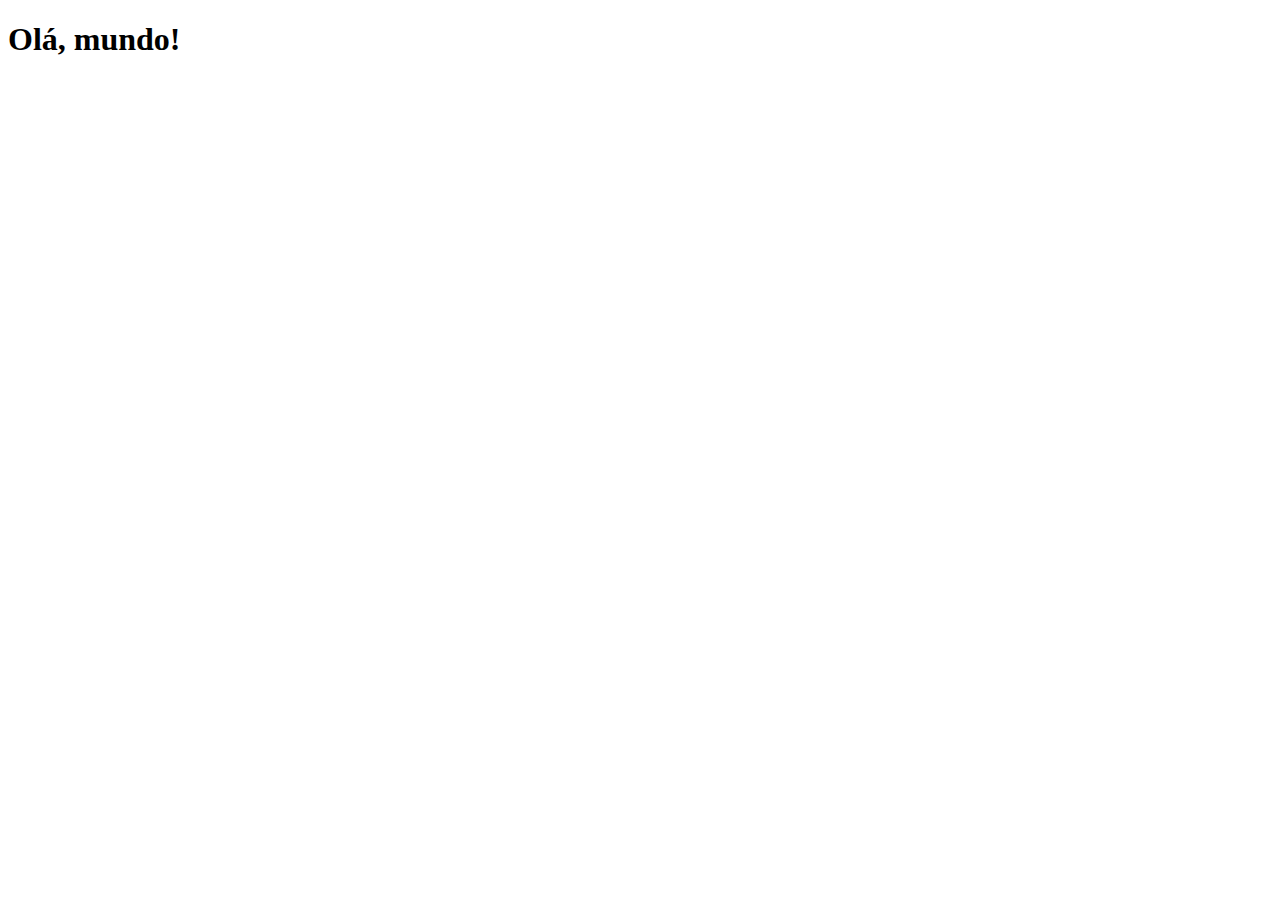
==== index.html @ be2668a4 "criei a página principal" ====
<!DOCTYPE html>
<html lang="pt-br">
<head>
    <meta charset="UTF-8">
    <meta name="viewport" content="width=device-width, initial-scale=1.0">
    <title>Projeto Redes Sociais</title>
    <link rel="shortcut icon" href="favicon.ico" type="image/x-icon">
</head>
<body>
<h1>Olá, mundo!</h1>
</body>
</html>
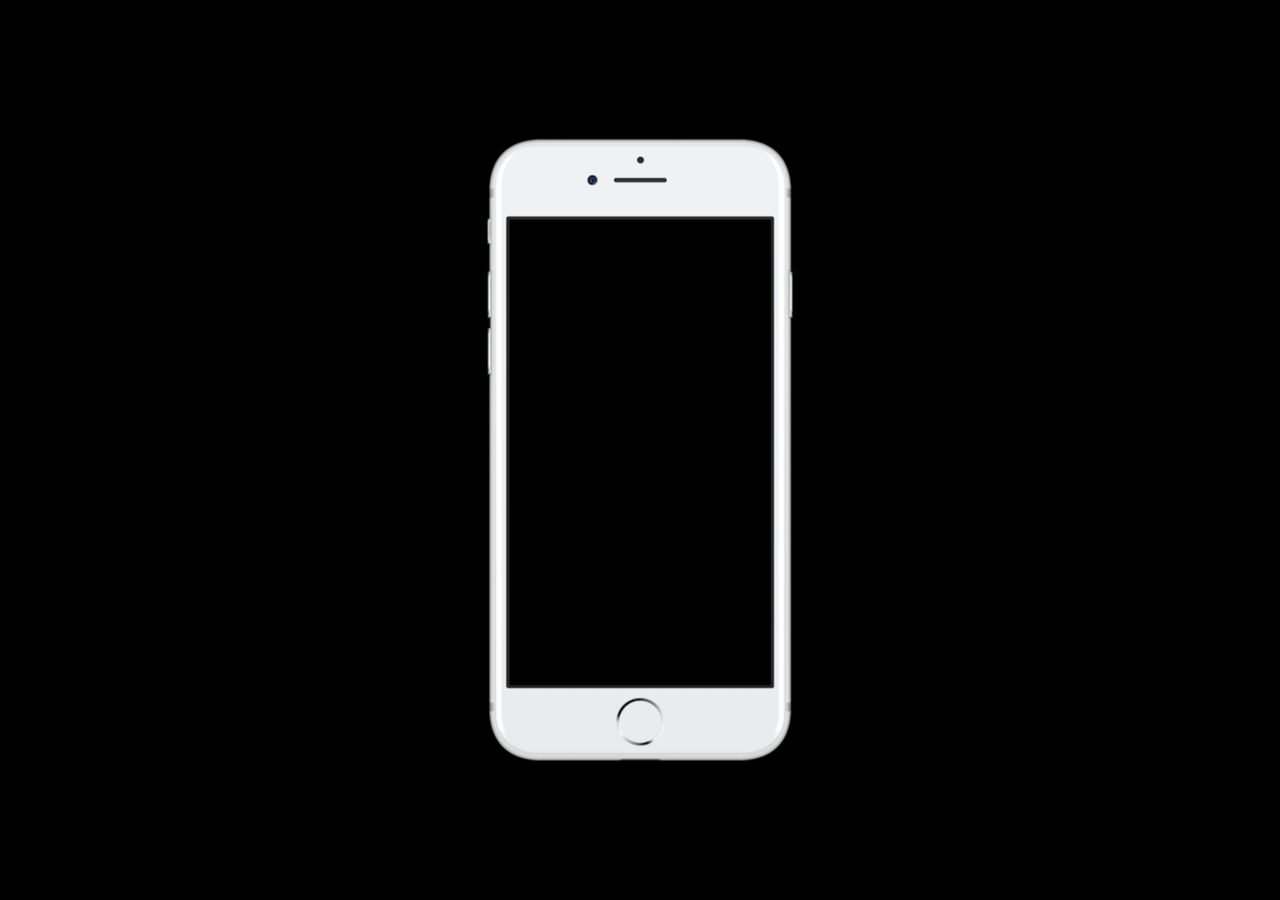
==== commit b553bdce: "criamos o style do projeto social" ====
--- a/index.html
+++ b/index.html
@@ -5,8 +5,16 @@
     <meta name="viewport" content="width=device-width, initial-scale=1.0">
     <title>Projeto Redes Sociais</title>
     <link rel="shortcut icon" href="favicon.ico" type="image/x-icon">
+    <link rel="stylesheet" href="estilos/style.css">
 </head>
 <body>
-<h1>Olá, mundo!</h1>
+<main>
+    <section id="telefone">
+
+    </section>
+    <section id="redes-sociais">
+
+    </section>
+</main>
 </body>
 </html>--- a/estilos/style.css
+++ b/estilos/style.css
@@ -0,0 +1,37 @@
+@charset "UTF-8";
+
+* {
+    margin:0px;
+    padding: 0px;
+    font-family: Arial, Helvetica, sans-serif;
+}
+
+html, body {
+    height:  100vh;
+    width: 100vw;
+    background-color: black;
+}
+
+body {
+    background-color: url('../imagens/fundo-madeira.jpg') no-repeat top center;
+    background-size: cover;
+    background-attachment: fixed;
+
+}
+main {
+    position: relative;
+    height: 100vh;
+    
+}
+
+section#telefone {
+
+    position: absolute;
+    top: 50%;
+    left: 50%;
+    transform:translate(-50%, -50%);
+
+    height: 627px;
+    width: 311px;
+    background: url('../imagens/frame-iphone.png') no-repeat;
+}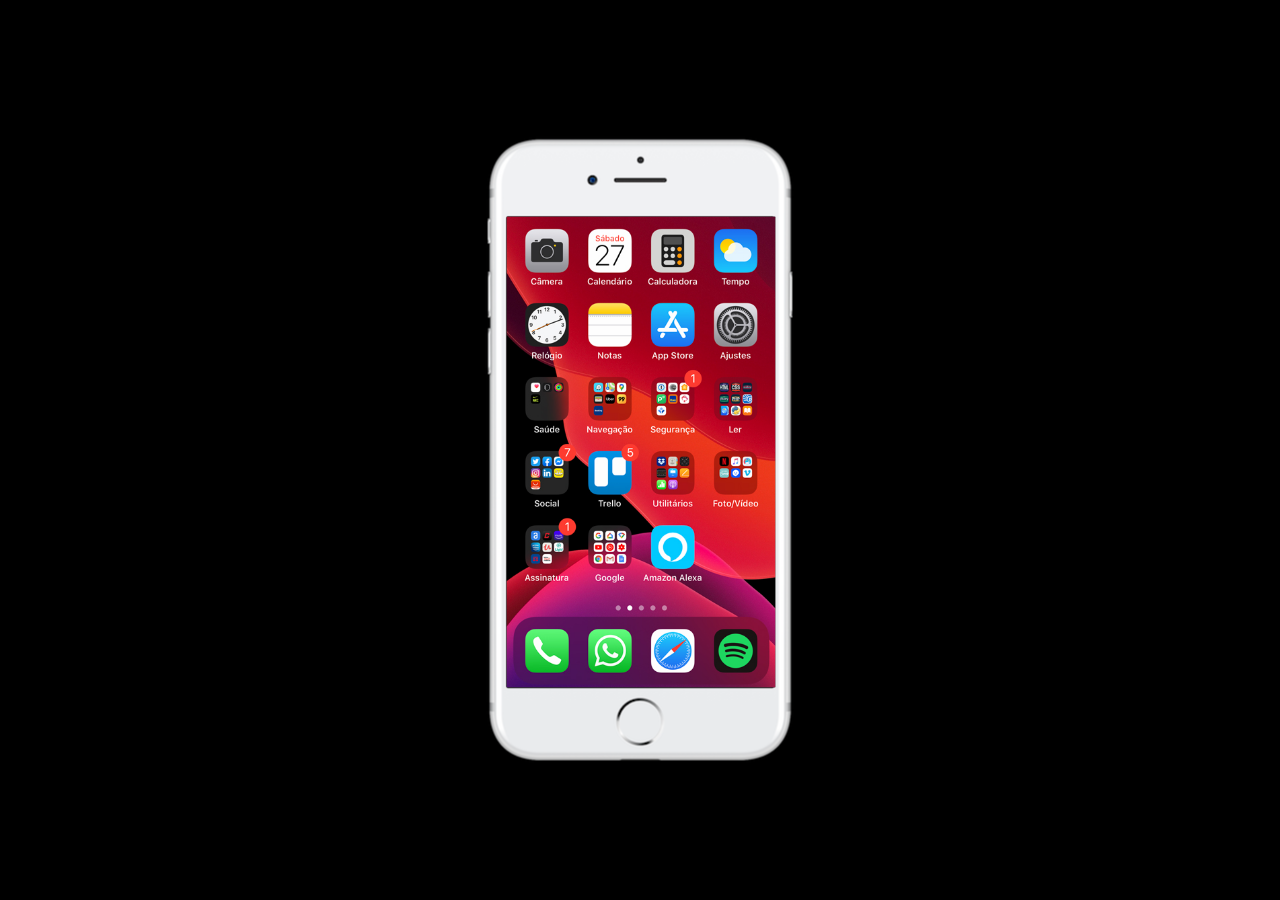
==== commit 988999b4: "criei a tela home" ====
--- a/index.html
+++ b/index.html
@@ -10,6 +10,7 @@
 <body>
 <main>
     <section id="telefone">
+        <iframe src="home.html" name="tela" id="tela" frameborder="0"></iframe>
 
     </section>
     <section id="redes-sociais">
--- a/estilos/style.css
+++ b/estilos/style.css
@@ -34,4 +34,13 @@
     height: 627px;
     width: 311px;
     background: url('../imagens/frame-iphone.png') no-repeat;
+}
+
+iframe#tela {
+    position: relative;
+    top: 80px;
+    left: 22px;
+    width: 269px;
+    height: 471px;
+
 }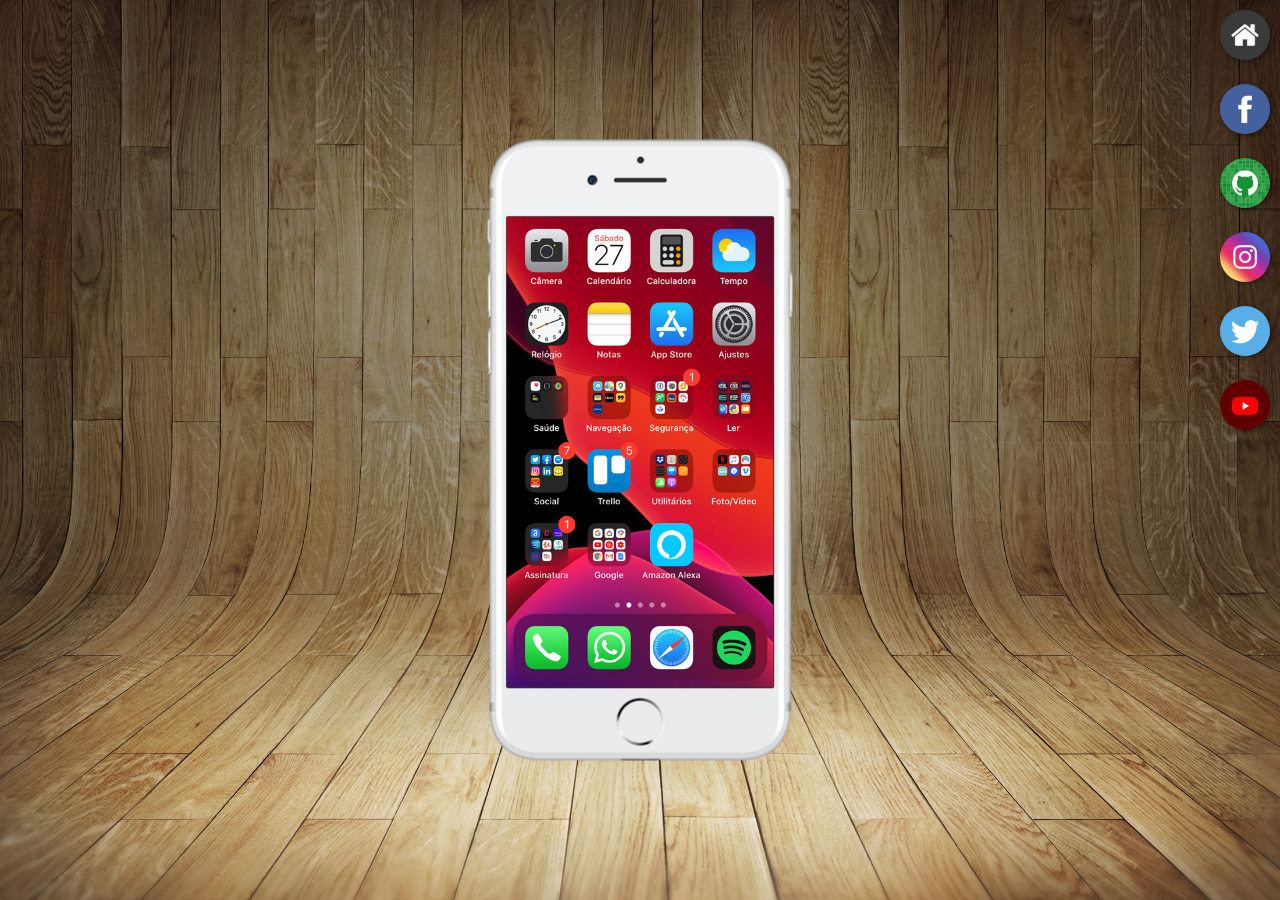
==== commit 89f65ebc: "atualizei projeto redes sociais" ====
--- a/index.html
+++ b/index.html
@@ -10,11 +10,18 @@
 <body>
 <main>
     <section id="telefone">
-        <iframe src="home.html" name="tela" id="tela" frameborder="0"></iframe>
+        <iframe src="home.html" name="tela" id="tela" frameborder="0">
+            Seu navegardor não é compatível com isso.
+        </iframe>
 
     </section>
     <section id="redes-sociais">
-
+      <a href="home.html" target="tela"><img src="imagens/logo-home.jpg" alt="Home"></a><br>
+      <a href="facebook.html" target="tela"><img src="imagens/logo-facebook.jpg" alt="Facebook"></a><br>
+      <a href="github.html" target="tela"><img src="imagens/logo-github.jpg" alt="GitHub"></a><br>
+      <a href="instagram.html" target="tela"><img src="imagens/logo-instagram.jpg" alt="Instagram"></a><br>
+      <a href="twitter.html" target="tela"><img src="imagens/logo-twitter.jpg" alt="Twitter"></a><br>
+      <a href="youtube.html" target="tela"><img src="imagens/logo-youtube.jpg" alt="Youtube"></a>
     </section>
 </main>
 </body>
--- a/estilos/style.css
+++ b/estilos/style.css
@@ -13,7 +13,7 @@
 }
 
 body {
-    background-color: url('../imagens/fundo-madeira.jpg') no-repeat top center;
+    background: url('../imagens/fundo-madeira.jpg') no-repeat top center;
     background-size: cover;
     background-attachment: fixed;
 
@@ -40,7 +40,26 @@
     position: relative;
     top: 80px;
     left: 22px;
-    width: 269px;
+    width: 267px;
     height: 471px;
 
+}
+
+section#redes-sociais {
+    text-align: right;
+}
+section#redes-sociais img {
+    width:50px;
+    margin:10px;
+    border-radius: 50%;
+    box-shadow: 2px 2px 5px rgba(0, 0, 0, 0.400);
+    box-sizing: border-box;
+
+}
+
+section#redes-sociais img:hover {
+    border: 2px solid rgba(255, 255, 255, 0.637);
+    transform: translate(-10px, -3px);
+    box-shadow: 5px 5px 10px rgba(0, 0, 0, 0.596);
+    transition: transform .3s, border 1s;
 }